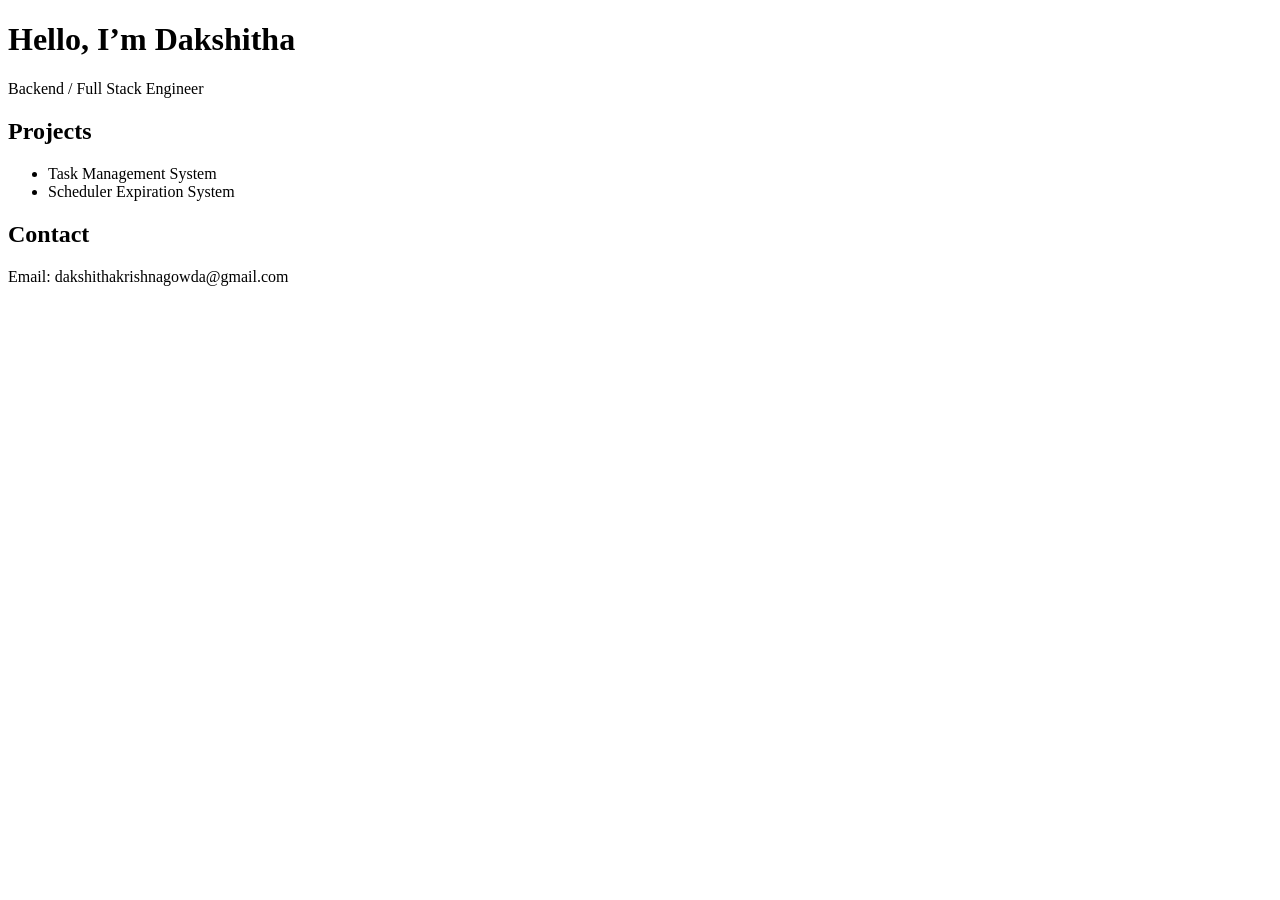
==== src/index.html @ 0d9cd2f5 "Initial file creation" ====
<!DOCTYPE html>
<html>
<head>
    <title>Dakshitha | Portfolio</title>
    <meta charset="UTF-8">
    <meta name="viewport" content="width=device-width, initial-scale=1.0">
</head>

<body>
    <h1>Hello, I’m Dakshitha</h1>
    <p>Backend / Full Stack Engineer</p>

    <h2>Projects</h2>
    <ul>
        <li>Task Management System</li>
        <li>Scheduler Expiration System</li>
    </ul>

    <h2>Contact</h2>
    <p>Email: dakshithakrishnagowda@gmail.com</p>
</body>
</html>
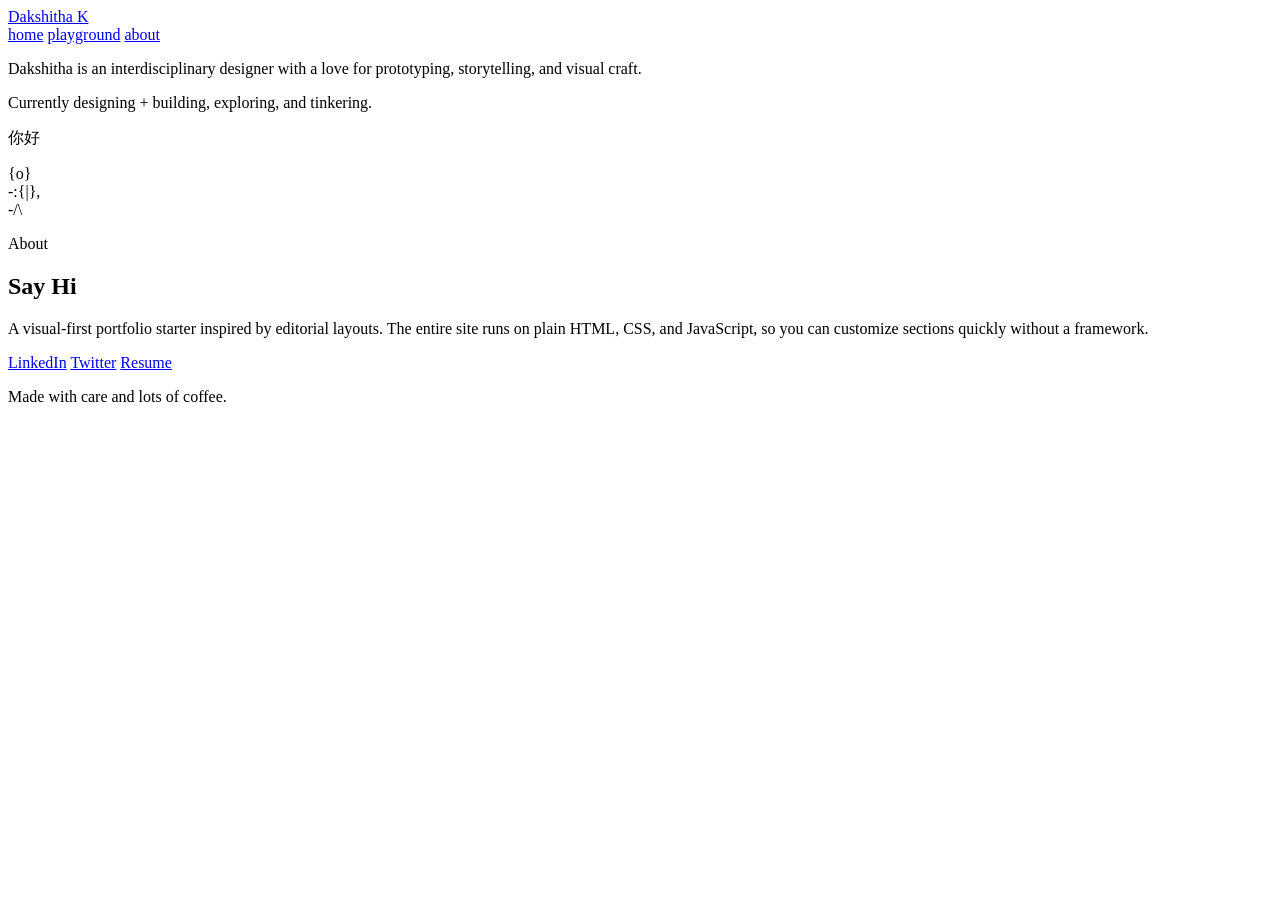
==== commit 187add94: "Revamp index.html for portfolio website Updated the structure and content of the portfolio website, " ====
--- a/src/index.html
+++ b/src/index.html
@@ -1,22 +1,89 @@
-<!DOCTYPE html>
-<html>
-<head>
-    <title>Dakshitha | Portfolio</title>
-    <meta charset="UTF-8">
-    <meta name="viewport" content="width=device-width, initial-scale=1.0">
-</head>
+<!doctype html>
+<html lang="en">
+  <head>
+    <meta charset="UTF-8" />
+    <meta name="viewport" content="width=device-width, initial-scale=1.0" />
+    <meta
+      name="description"
+      content="Portfolio website starter inspired by editorial and playful design."
+    />
+    <title>Dakshitha K Portfolio</title>
+    <link rel="preconnect" href="https://fonts.googleapis.com" />
+    <link rel="preconnect" href="https://fonts.gstatic.com" crossorigin />
+    <link
+      href="https://fonts.googleapis.com/css2?family=Inter:wght@400;500;600&family=Fraunces:opsz,wght@9..144,400;9..144,500&display=swap"
+      rel="stylesheet"
+    />
+    <link rel="stylesheet" href="./styles.css" />
+  </head>
+  <body>
+    <div class="custom-cursor" aria-hidden="true"></div>
+    <header class="site-header">
+      <div class="container header-row">
+        <a class="brand" href="#home">Dakshitha K</a>
+        <nav class="site-nav" aria-label="Primary">
+          <a href="#home" data-nav-link>home</a>
+          <a href="#projects" data-nav-link>playground</a>
+          <a href="#about" data-nav-link>about</a>
+        </nav>
+      </div>
+    </header>
 
-<body>
-    <h1>Hello, I’m Dakshitha</h1>
-    <p>Backend / Full Stack Engineer</p>
+    <main>
+      <section id="home" class="section home">
+        <div class="container hero-collage reveal">
+          <article class="note note-main">
+            <p>
+              Dakshitha is an interdisciplinary designer with a love for
+              prototyping, storytelling, and visual craft.
+            </p>
+          </article>
+          <article class="note note-side">
+            <p>Currently designing + building, exploring, and tinkering.</p>
+          </article>
+          <article class="note note-tag" aria-hidden="true">
+            <p>你好</p>
+          </article>
+          <article class="note note-icon" aria-hidden="true">
+            <p>{o}<br />-:{|},<br />-/\</p>
+          </article>
+        </div>
+      </section>
 
-    <h2>Projects</h2>
-    <ul>
-        <li>Task Management System</li>
-        <li>Scheduler Expiration System</li>
-    </ul>
+      <section id="projects" class="section projects">
+        <div class="container">
+          <div id="project-list" class="project-list" aria-live="polite"></div>
+        </div>
+      </section>
 
-    <h2>Contact</h2>
-    <p>Email: dakshithakrishnagowda@gmail.com</p>
-</body>
-</html>+      <section id="about" class="section about">
+        <div class="container reveal">
+          <p class="meta">About</p>
+          <h2>Say Hi</h2>
+          <p>
+            A visual-first portfolio starter inspired by editorial layouts. The
+            entire site runs on plain HTML, CSS, and JavaScript, so you can
+            customize sections quickly without a framework.
+          </p>
+          <div class="links">
+            <a href="https://www.linkedin.com" target="_blank" rel="noreferrer"
+              >LinkedIn</a
+            >
+            <a href="https://twitter.com" target="_blank" rel="noreferrer"
+              >Twitter</a
+            >
+            <a href="#" aria-label="Open your resume PDF">Resume</a>
+          </div>
+        </div>
+      </section>
+    </main>
+
+    <footer class="site-footer">
+      <div class="container">
+        <p>Made with care and lots of coffee.</p>
+      </div>
+    </footer>
+
+    <script src="./script.js"></script>
+  </body>
+</html>
